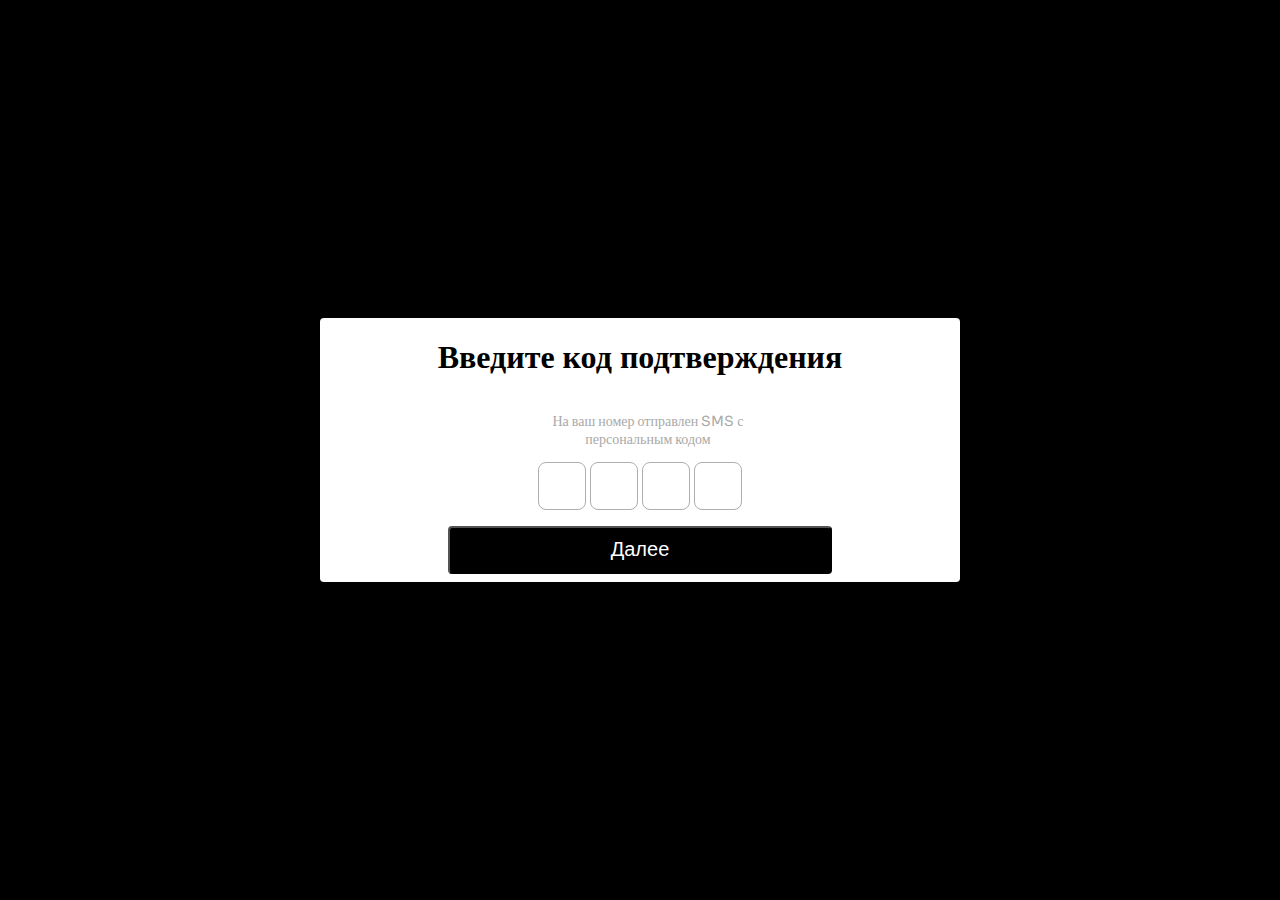
==== index1.html @ 4990d453 "feat: finished second and third pages" ====
<!doctype html>
<html lang="en">
<head>
    <meta charset="UTF-8">
    <meta name="viewport"
          content="width=device-width, user-scalable=no, initial-scale=1.0, maximum-scale=1.0, minimum-scale=1.0">
    <meta http-equiv="X-UA-Compatible" content="ie=edge">
    <title>Document</title>
    <link rel="stylesheet" href="style.css">
</head>
<body>
    <div class="container">
        <h1>Введите код подтверждения  </h1>
            <div class="div-of-p">
                <p class="second-p">На ваш номер отправлен SMS с персональным кодом</p>
            </div>

            <div>
                <input class="second-input">
                <input class="second-input">
                <input class="second-input">
                <input class="second-input">
            </div>

        <a href="#"><button>Далее</button></a>
    </div>

</body>
</html>
---- style.css ----
@import url('https://fonts.googleapis.com/css2?family=Sora:wght@300&display=swap');

*{box-sizing: border-box}
body{
    background-color: black;
    padding: 0;
    margin: 0;
    display: flex;
    justify-content: center;
    height: 100vh;
    align-items: center;
}
h1{
    text-align: center;
}
.container{
    width: 640px;
    height: 264px;
    background-color: white;
    text-align: center;
    border-radius: 4px;
    /*display: flex;*/
    /*justify-content: center;*/
    /*align-items: center;*/
    /*flex-direction: column;*/
}
p{
    /*background-color: green;*/
    font-family: 'Sora';
    font-style: normal;
    font-weight: 400;
    font-size: 14px;
    line-height: 18px;
    display: flex;
    align-items: center;
    color: #000000;
    margin-left: 16px;
}
button{
    /*display: block;*/
    /*margin: 0 auto;   */
    width: 384px;
    height: 48px;
    background-color: black;
    color: white;
    font-size: 20px;
    margin-top: 16px;
    border-radius: 4px;
}
.first-input{
    /*margin-left: 16px;*/
    width: 608px;
    height: 48px;
}
.second-input{
    width: 48px;
    height: 48px;
}
.second-p{
    /*display: inline;*/
    color: #A9A9A9;
}

.div-of-p{
    display: flex;
    justify-content: center;
    width: 256px;
    /*background-color:green;*/
    margin-left: auto;
    margin-right: auto;
}
input{
    border-radius: 12px;
}

.second-input{
    font-size: 24px;
    text-align: center;
}

.third-container{
    width: 664px;
    height: 576px;
    background-color: white;
    text-align: center;
    /*display: flex;*/
}
.third-h1{
    font-family: 'Sora';
    font-style: normal;
    font-weight: 600;
    font-size: 16px;
    line-height: 20px;
    display: flex;
    align-items: center;

    color: #000000;
}
.third-p{
    font-family: 'Sora';
    font-style: normal;
    font-weight: 400;
    font-size: 14px;
}
.person{
    width: 200px;
    height: 48px;
    margin-left: 8px;
    margin-top: 16px;
}
.date{
    width: 200px;
    height: 48px;
    margin-left: 8px;
}
.live{
    width: 408px;
    height: 48px;
    margin-left: 8px;
    margin-top: 16px;
}
input{
    font-family: 'Sora';
    font-style: normal;
    font-weight: 400;
    font-size: 14px;
    color: #DADADA;
    border: 0.5px solid #AEAEAE;
    border-radius: 8px;
    padding-left: 10px;
}
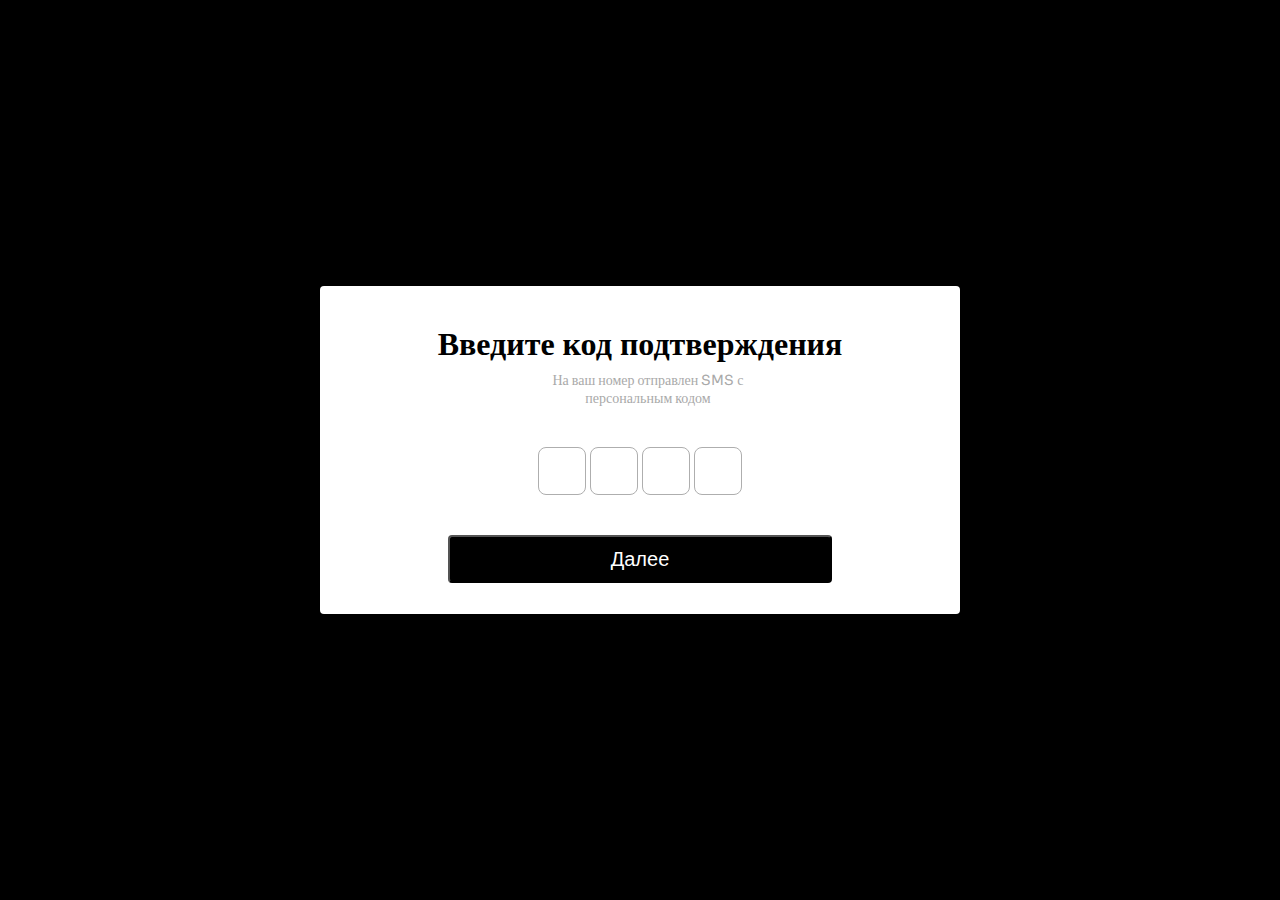
==== commit 6e208f5e: "feat: finished all and third pages" ====
--- a/index1.html
+++ b/index1.html
@@ -9,19 +9,17 @@
     <link rel="stylesheet" href="style.css">
 </head>
 <body>
-    <div class="container">
-        <h1>Введите код подтверждения  </h1>
+    <div class="second-container">
+        <h1 class="second-h1">Введите код подтверждения  </h1>
             <div class="div-of-p">
                 <p class="second-p">На ваш номер отправлен SMS с персональным кодом</p>
             </div>
-
             <div>
                 <input class="second-input">
                 <input class="second-input">
                 <input class="second-input">
                 <input class="second-input">
             </div>
-
         <a href="#"><button>Далее</button></a>
     </div>
 
--- a/style.css
+++ b/style.css
@@ -1,11 +1,12 @@
 
 @import url('https://fonts.googleapis.com/css2?family=Sora:wght@300&display=swap');
 
-*{box-sizing: border-box}
+*{box-sizing: border-box;
+    padding:0;
+    margin:0;
+}
 body{
     background-color: black;
-    padding: 0;
-    margin: 0;
     display: flex;
     justify-content: center;
     height: 100vh;
@@ -13,6 +14,17 @@
 }
 h1{
     text-align: center;
+}
+.first-p{
+    margin-top: 16px;
+}
+
+.first-h1{
+    margin-top: 40px;
+    line-height: 20px;
+}
+.second-h1{
+    margin-top: 40px;
 }
 .container{
     width: 640px;
@@ -25,6 +37,21 @@
     /*align-items: center;*/
     /*flex-direction: column;*/
 }
+
+.second-container{
+    width: 640px;
+    height: 328px;
+    background-color: white;
+    text-align: center;
+    border-radius: 4px;
+
+    /*display: flex;*/
+    /*justify-content: center;*/
+    /*align-items: center;*/
+    /*flex-direction: column;*/
+}
+
+
 p{
     /*background-color: green;*/
     font-family: 'Sora';
@@ -45,21 +72,24 @@
     background-color: black;
     color: white;
     font-size: 20px;
-    margin-top: 16px;
+    margin-top: 40px;
     border-radius: 4px;
 }
 .first-input{
     /*margin-left: 16px;*/
     width: 608px;
     height: 48px;
+    padding-left: 16px;
+    margin-top: 8px;
 }
 .second-input{
     width: 48px;
     height: 48px;
+    margin-top: 40px;
 }
 .second-p{
-    /*display: inline;*/
     color: #A9A9A9;
+    margin-top: 8px;
 }
 
 .div-of-p{
@@ -94,14 +124,22 @@
     line-height: 20px;
     display: flex;
     align-items: center;
-
+    margin-left: 25px;
     color: #000000;
+    margin-top: 40px;
 }
 .third-p{
     font-family: 'Sora';
     font-style: normal;
     font-weight: 400;
     font-size: 14px;
+    line-height: 18px;
+    margin-left: 25px;
+    margin-top: 20px;
+}
+.third-p2{
+    margin-top: 16px;
+    margin-left: 25px;
 }
 .person{
     width: 200px;
@@ -129,4 +167,10 @@
     border: 0.5px solid #AEAEAE;
     border-radius: 8px;
     padding-left: 10px;
-}+}
+button:hover{
+    background-color: #AEAEAE;
+    color: black;
+    transition-duration: 0.5s;
+    cursor: pointer;
+}
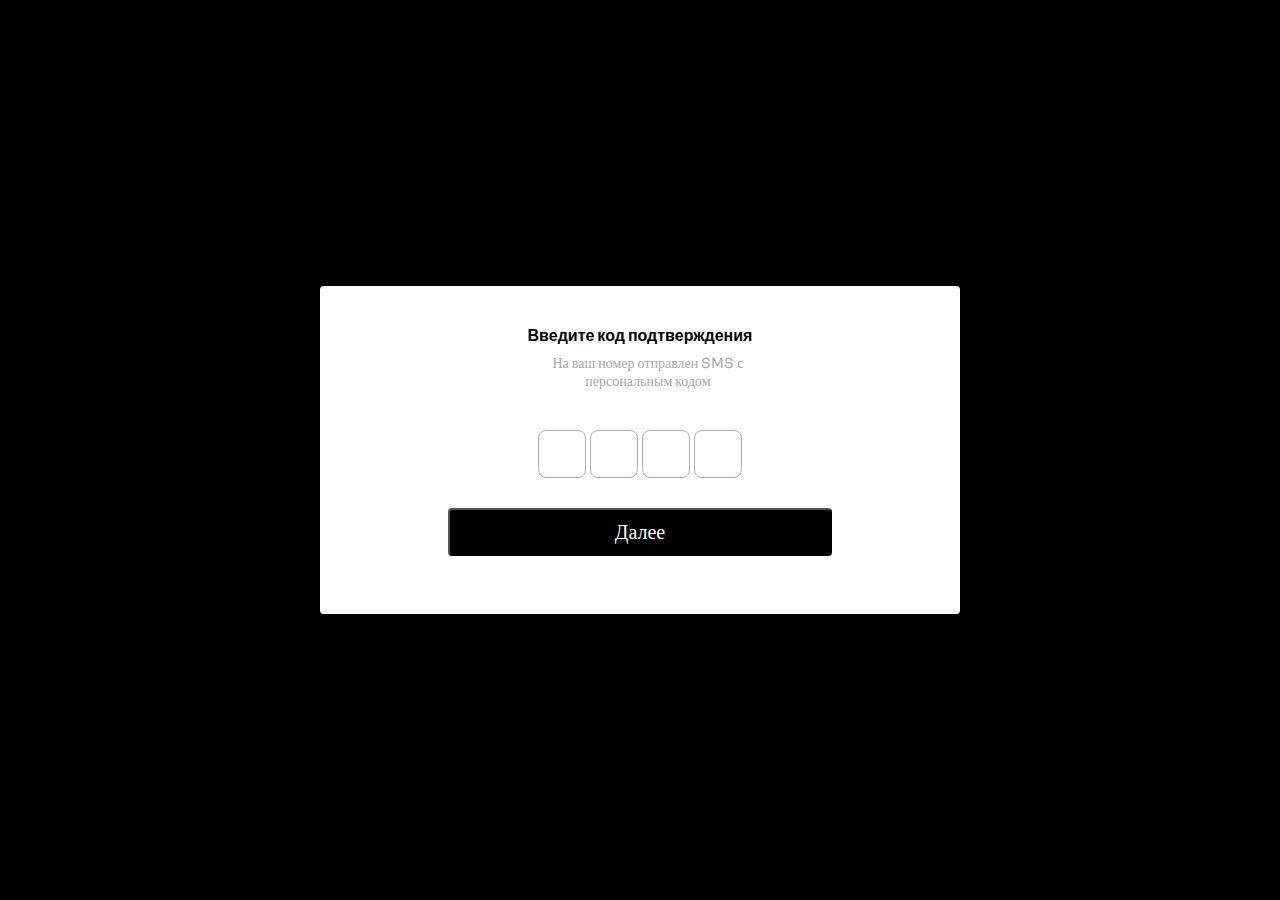
==== commit a6f12a8d: "feat: added href link" ====
--- a/index1.html
+++ b/index1.html
@@ -15,12 +15,12 @@
                 <p class="second-p">На ваш номер отправлен SMS с персональным кодом</p>
             </div>
             <div>
-                <input class="second-input">
-                <input class="second-input">
-                <input class="second-input">
-                <input class="second-input">
+                <input class="second-input m3">
+                <input class="second-input m3">
+                <input class="second-input m3">
+                <input class="second-input m3">
             </div>
-        <a href="#"><button>Далее</button></a>
+        <a href="index2.html"><button>Далее</button></a>
     </div>
 
 </body>
--- a/style.css
+++ b/style.css
@@ -1,5 +1,6 @@
 
 @import url('https://fonts.googleapis.com/css2?family=Sora:wght@300&display=swap');
+@import url('https://fonts.googleapis.com/css2?family=Sofia&display=swap');
 
 *{box-sizing: border-box;
     padding:0;
@@ -12,9 +13,25 @@
     height: 100vh;
     align-items: center;
 }
+select{
+    border-radius:4px;
+    font-family: 'Sora',sans-serif;
+    font-style: normal;
+    font-weight: 400;
+    font-size: 14px;
+    color: #A9A9A9;
+    border: 0.5px solid #AEAEAE;
+    padding-left: 10px;
+    background-color: white;
+    padding-right: 50px;
+
+}
+
 h1{
     text-align: center;
 }
+
+
 .first-p{
     margin-top: 16px;
 }
@@ -22,9 +39,18 @@
 .first-h1{
     margin-top: 40px;
     line-height: 20px;
+    font-family: Sora,sans-serif;
+    font-style: normal;
+    font-weight: 600;
+    font-size: 16px;
 }
 .second-h1{
     margin-top: 40px;
+    line-height: 20px;
+    font-family: 'Sora',sans-serif;
+    font-style: normal;
+    font-weight: 600;
+    font-size: 16px;
 }
 .container{
     width: 640px;
@@ -32,10 +58,6 @@
     background-color: white;
     text-align: center;
     border-radius: 4px;
-    /*display: flex;*/
-    /*justify-content: center;*/
-    /*align-items: center;*/
-    /*flex-direction: column;*/
 }
 
 .second-container{
@@ -44,16 +66,10 @@
     background-color: white;
     text-align: center;
     border-radius: 4px;
-
-    /*display: flex;*/
-    /*justify-content: center;*/
-    /*align-items: center;*/
-    /*flex-direction: column;*/
 }
 
 
 p{
-    /*background-color: green;*/
     font-family: 'Sora';
     font-style: normal;
     font-weight: 400;
@@ -64,6 +80,12 @@
     color: #000000;
     margin-left: 16px;
 }
+
+.m3{
+    font-family: Sofia;
+}
+
+
 button{
     /*display: block;*/
     /*margin: 0 auto;   */
@@ -72,8 +94,9 @@
     background-color: black;
     color: white;
     font-size: 20px;
-    margin-top: 40px;
+    margin-top: 30px;
     border-radius: 4px;
+    font-family: Sora;
 }
 .first-input{
     /*margin-left: 16px;*/
@@ -116,8 +139,15 @@
     text-align: center;
     /*display: flex;*/
 }
+
+.fourth-container{
+    width: 664px;
+    height: 608px;
+    background-color: white;
+    text-align: center;
+}
 .third-h1{
-    font-family: 'Sora';
+    font-family: Sora;
     font-style: normal;
     font-weight: 600;
     font-size: 16px;
@@ -147,6 +177,21 @@
     margin-left: 8px;
     margin-top: 16px;
 }
+
+.person1{
+    width: 408px;
+    height: 48px;
+    margin-left: 8px;
+    margin-top: 16px;
+}
+
+.person2{
+    width: 304px;
+    height: 48px;
+    margin-left: 8px;
+    margin-top: 16px;
+}
+
 .date{
     width: 200px;
     height: 48px;
@@ -158,12 +203,18 @@
     margin-left: 8px;
     margin-top: 16px;
 }
+.live1{
+    width: 625px;
+    height: 48px;
+    margin-left: 8px;
+    margin-top: 16px;
+}
 input{
     font-family: 'Sora';
     font-style: normal;
     font-weight: 400;
     font-size: 14px;
-    color: #DADADA;
+    color: black;
     border: 0.5px solid #AEAEAE;
     border-radius: 8px;
     padding-left: 10px;
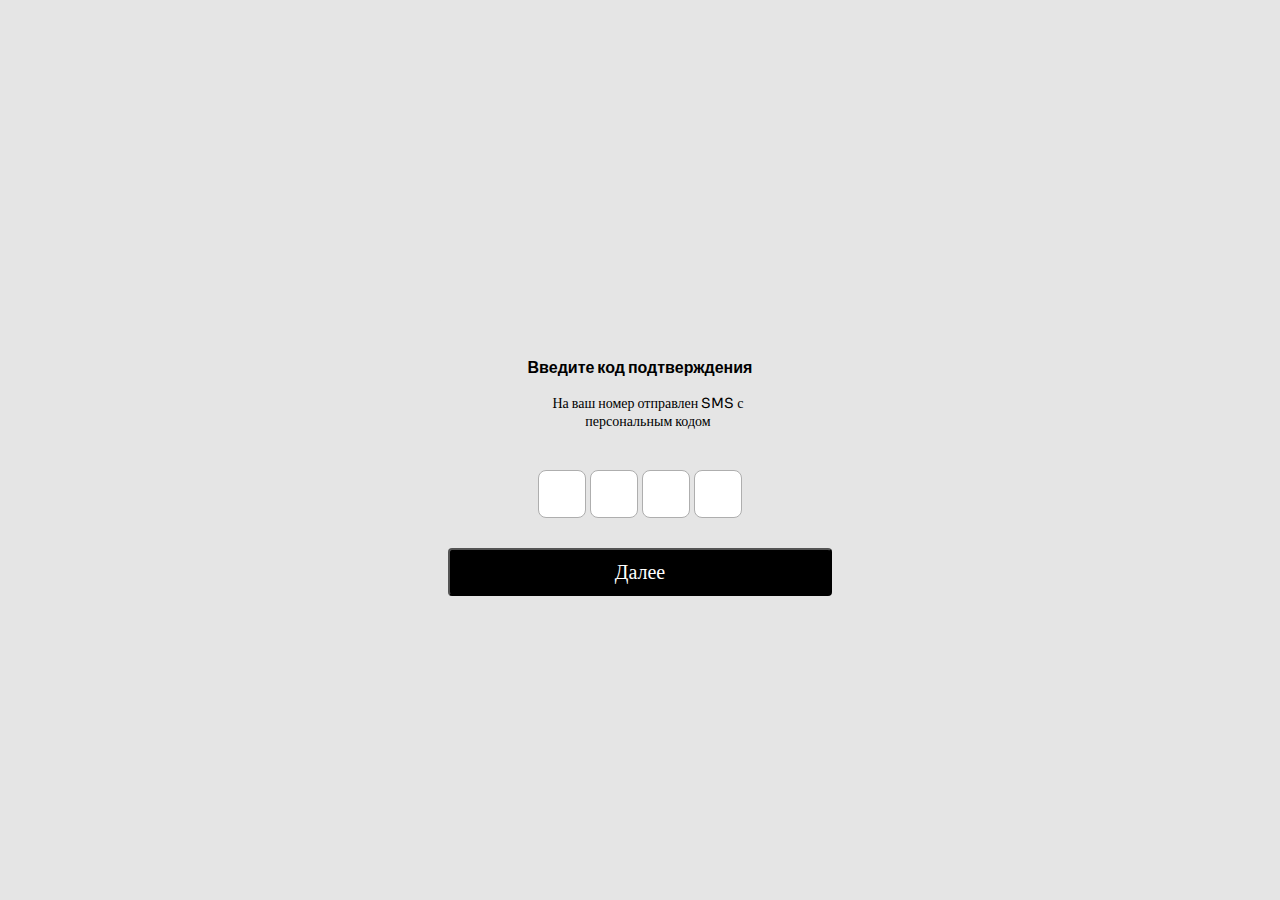
==== commit fa973785: "feat: start mobile version adding classes to pages" ====
--- a/index1.html
+++ b/index1.html
@@ -9,10 +9,10 @@
     <link rel="stylesheet" href="style.css">
 </head>
 <body>
-    <div class="second-container">
+    <div class="container-m">
         <h1 class="second-h1">Введите код подтверждения  </h1>
             <div class="div-of-p">
-                <p class="second-p">На ваш номер отправлен SMS с персональным кодом</p>
+                <p class="first-p-m">На ваш номер отправлен SMS с персональным кодом</p>
             </div>
             <div>
                 <input class="second-input m3">
@@ -20,7 +20,7 @@
                 <input class="second-input m3">
                 <input class="second-input m3">
             </div>
-        <a href="index2.html"><button>Далее</button></a>
+        <a href="#"><button class="first-buttom-m">Далее</button></a>
     </div>
 
 </body>
--- a/style.css
+++ b/style.css
@@ -7,7 +7,7 @@
     margin:0;
 }
 body{
-    background-color: black;
+    background-color: #E5E5E5;
     display: flex;
     justify-content: center;
     height: 100vh;
@@ -225,3 +225,46 @@
     transition-duration: 0.5s;
     cursor: pointer;
 }
+
+.first-h1-m{
+    margin-top: 40px;
+    line-height: 20px;
+    font-family: Sora,sans-serif;
+    font-style: normal;
+    font-weight: 600;
+    font-size: 18px;
+    /*background-color: blueviolet;*/
+    width: 138px;
+}
+
+.container-m{
+    width: 400px;
+    height: 264px;
+    background-color: #E5E5E5;
+    text-align: center;
+    border-radius: 4px;
+}
+
+.container-m-third{
+    width: 400px;
+    height: 200vh;
+    background-color: black;
+    text-align: center;
+    border-radius: 4px;
+}
+
+.first-p-m{
+    margin-top: 16px;
+}
+
+#buttom{
+    width: 95%;
+}
+
+.first-input-m{
+    /*margin-left: 16px;*/
+    width: 370px;
+    height: 48px;
+    padding-left: 16px;
+    margin-top: 8px;
+}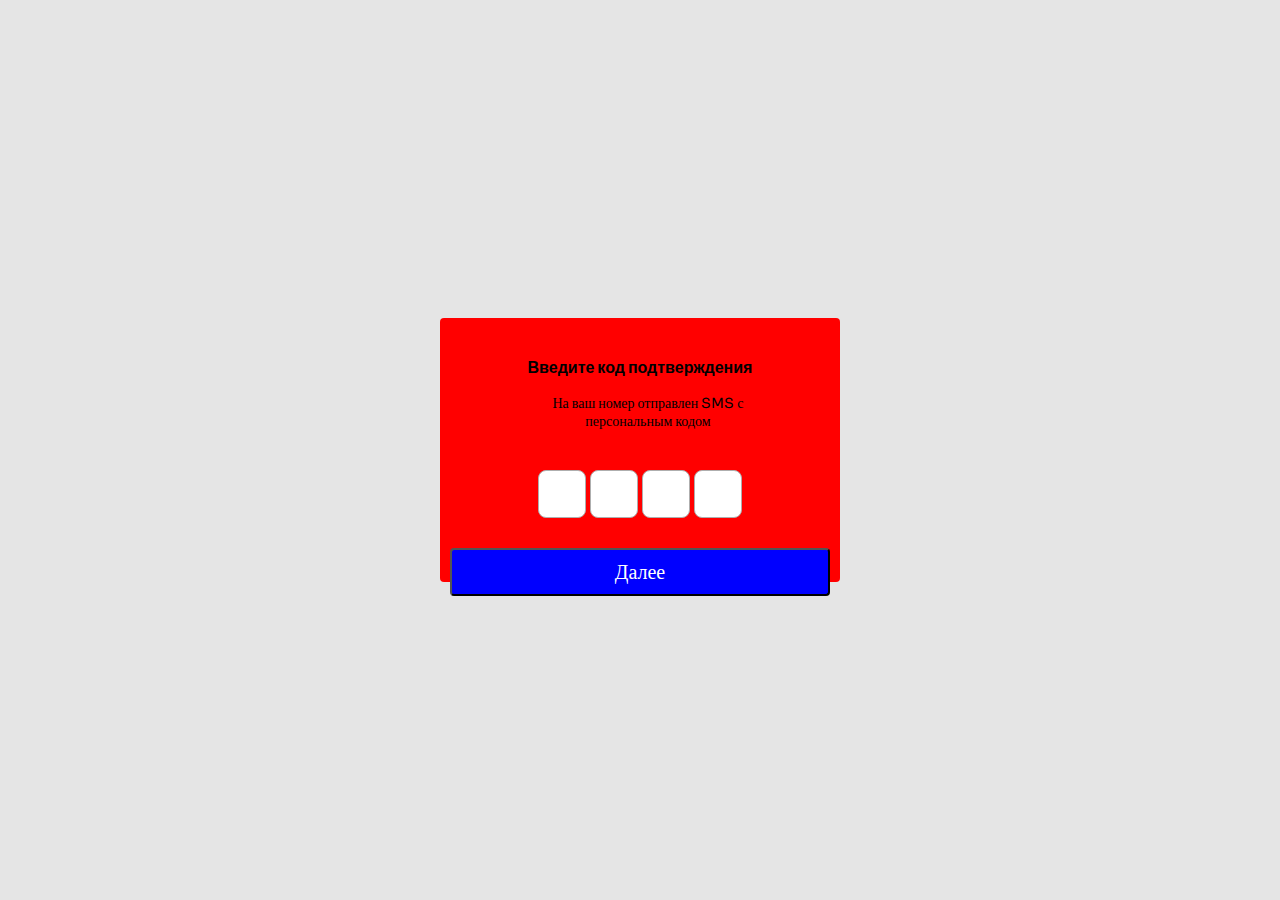
==== commit c794ec06: "feat: added id to buttom" ====
--- a/index1.html
+++ b/index1.html
@@ -9,8 +9,8 @@
     <link rel="stylesheet" href="style.css">
 </head>
 <body>
-    <div class="container-m">
-        <h1 class="second-h1">Введите код подтверждения  </h1>
+    <div class="container-m" style="background: red">
+        <h1 class="second-h1" >Введите код подтверждения  </h1>
             <div class="div-of-p">
                 <p class="first-p-m">На ваш номер отправлен SMS с персональным кодом</p>
             </div>
@@ -20,7 +20,7 @@
                 <input class="second-input m3">
                 <input class="second-input m3">
             </div>
-        <a href="#"><button class="first-buttom-m">Далее</button></a>
+        <a href="#"><button class="first-buttom-m" id="buttom">Далее</button></a>
     </div>
 
 </body>
--- a/style.css
+++ b/style.css
@@ -259,6 +259,7 @@
 
 #buttom{
     width: 95%;
+    background-color: blue;
 }
 
 .first-input-m{
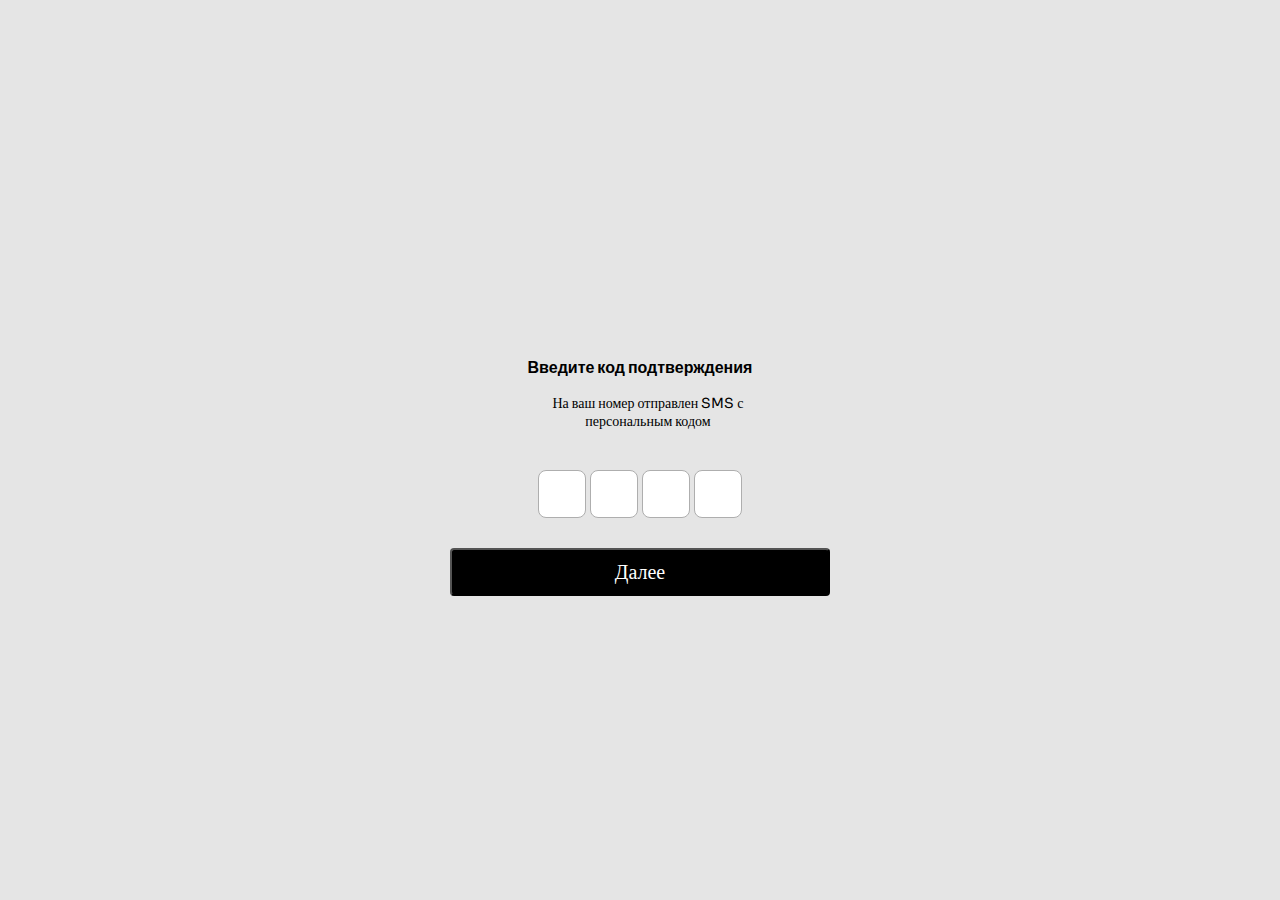
==== commit 4aef6749: "feat: added id to buttom after change bg color of container in another also" ====
--- a/index1.html
+++ b/index1.html
@@ -9,7 +9,7 @@
     <link rel="stylesheet" href="style.css">
 </head>
 <body>
-    <div class="container-m" style="background: red">
+    <div class="container-m">
         <h1 class="second-h1" >Введите код подтверждения  </h1>
             <div class="div-of-p">
                 <p class="first-p-m">На ваш номер отправлен SMS с персональным кодом</p>
--- a/style.css
+++ b/style.css
@@ -259,7 +259,7 @@
 
 #buttom{
     width: 95%;
-    background-color: blue;
+    /*background-color: blue;*/
 }
 
 .first-input-m{
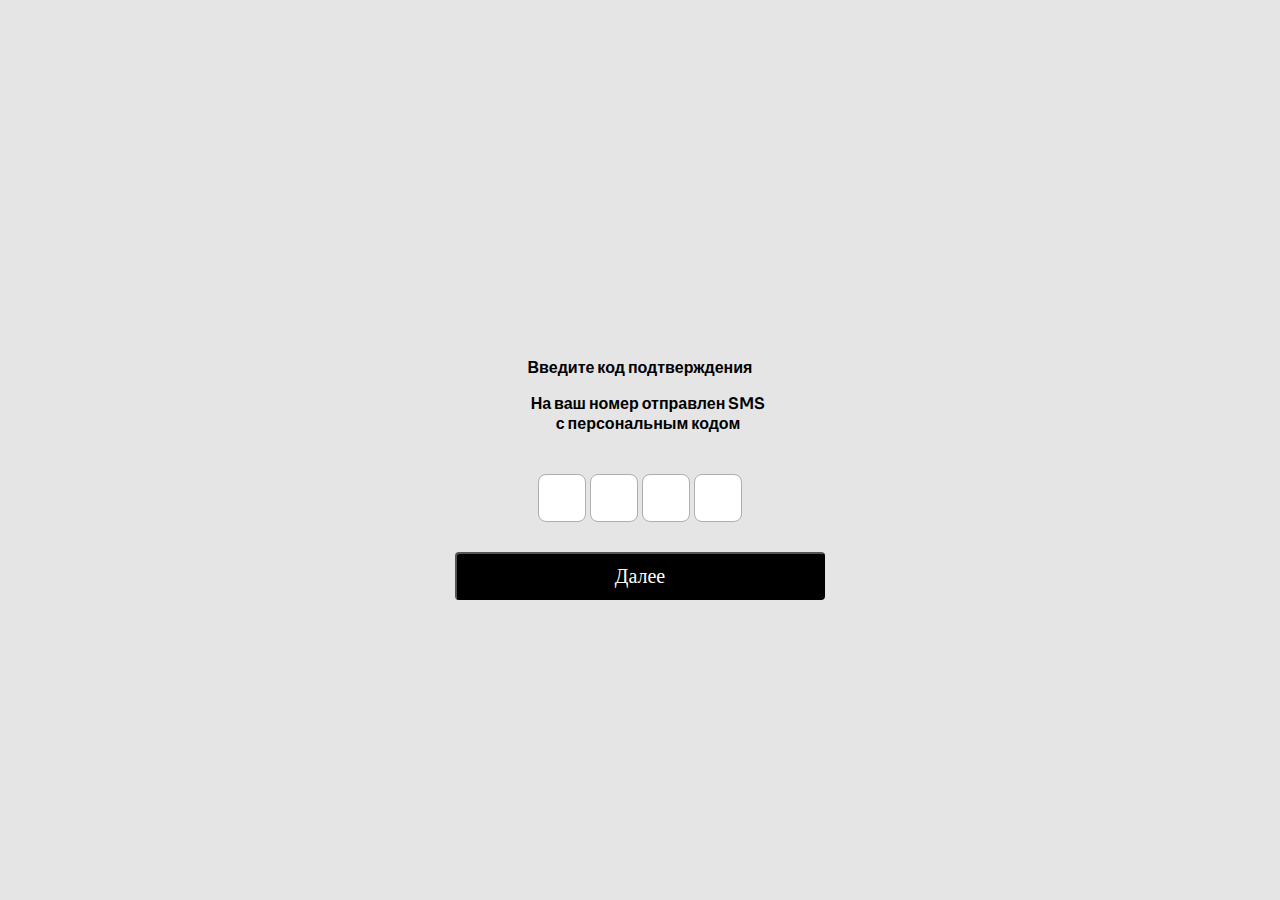
==== commit 8aad5a09: "feat: finished second time" ====
--- a/index1.html
+++ b/index1.html
@@ -20,7 +20,7 @@
                 <input class="second-input m3">
                 <input class="second-input m3">
             </div>
-        <a href="#"><button class="first-buttom-m" id="buttom">Далее</button></a>
+        <a href="index2.html"><button class="first-buttom-m" id="buttom">Далее</button></a>
     </div>
 
 </body>
--- a/style.css
+++ b/style.css
@@ -1,21 +1,23 @@
-
 @import url('https://fonts.googleapis.com/css2?family=Sora:wght@300&display=swap');
 @import url('https://fonts.googleapis.com/css2?family=Sofia&display=swap');
 
-*{box-sizing: border-box;
-    padding:0;
-    margin:0;
-}
-body{
+* {
+    box-sizing: border-box;
+    padding: 0;
+    margin: 0;
+}
+
+body {
     background-color: #E5E5E5;
+    min-height: 100vh;
     display: flex;
     justify-content: center;
-    height: 100vh;
     align-items: center;
 }
-select{
-    border-radius:4px;
-    font-family: 'Sora',sans-serif;
+
+select {
+    border-radius: 4px;
+    font-family: 'Sora', sans-serif;
     font-style: normal;
     font-weight: 400;
     font-size: 14px;
@@ -24,35 +26,35 @@
     padding-left: 10px;
     background-color: white;
     padding-right: 50px;
-
-}
-
-h1{
-    text-align: center;
-}
-
-
-.first-p{
-    margin-top: 16px;
-}
-
-.first-h1{
-    margin-top: 40px;
-    line-height: 20px;
-    font-family: Sora,sans-serif;
-    font-style: normal;
-    font-weight: 600;
-    font-size: 16px;
-}
-.second-h1{
-    margin-top: 40px;
-    line-height: 20px;
-    font-family: 'Sora',sans-serif;
-    font-style: normal;
-    font-weight: 600;
-    font-size: 16px;
-}
-.container{
+}
+
+h1 {
+    text-align: center;
+}
+
+.first-p {
+    margin-top: 16px;
+}
+
+.first-h1 {
+    margin-top: 40px;
+    line-height: 20px;
+    font-family: Sora, sans-serif;
+    font-style: normal;
+    font-weight: 600;
+    font-size: 16px;
+}
+
+.second-h1 {
+    margin-top: 40px;
+    line-height: 20px;
+    font-family: 'Sora', sans-serif;
+    font-style: normal;
+    font-weight: 600;
+    font-size: 16px;
+}
+
+.container {
     width: 640px;
     height: 264px;
     background-color: white;
@@ -60,7 +62,7 @@
     border-radius: 4px;
 }
 
-.second-container{
+.second-container {
     width: 640px;
     height: 328px;
     background-color: white;
@@ -69,8 +71,8 @@
 }
 
 
-p{
-    font-family: 'Sora';
+p {
+    font-family: 'Sora', sans-serif;
     font-style: normal;
     font-weight: 400;
     font-size: 14px;
@@ -81,12 +83,11 @@
     margin-left: 16px;
 }
 
-.m3{
+.m3 {
     font-family: Sofia;
 }
 
-
-button{
+button {
     /*display: block;*/
     /*margin: 0 auto;   */
     width: 384px;
@@ -98,24 +99,27 @@
     border-radius: 4px;
     font-family: Sora;
 }
-.first-input{
+
+.first-input {
     /*margin-left: 16px;*/
     width: 608px;
     height: 48px;
     padding-left: 16px;
     margin-top: 8px;
 }
-.second-input{
+
+.second-input {
     width: 48px;
     height: 48px;
     margin-top: 40px;
 }
-.second-p{
+
+.second-p {
     color: #A9A9A9;
     margin-top: 8px;
 }
 
-.div-of-p{
+.div-of-p {
     display: flex;
     justify-content: center;
     width: 256px;
@@ -123,16 +127,17 @@
     margin-left: auto;
     margin-right: auto;
 }
-input{
+
+input {
     border-radius: 12px;
 }
 
-.second-input{
+.second-input {
     font-size: 24px;
     text-align: center;
 }
 
-.third-container{
+.third-container {
     width: 664px;
     height: 576px;
     background-color: white;
@@ -140,13 +145,14 @@
     /*display: flex;*/
 }
 
-.fourth-container{
+.fourth-container {
     width: 664px;
     height: 608px;
     background-color: white;
     text-align: center;
 }
-.third-h1{
+
+.third-h1 {
     font-family: Sora;
     font-style: normal;
     font-weight: 600;
@@ -158,7 +164,8 @@
     color: #000000;
     margin-top: 40px;
 }
-.third-p{
+
+.third-p {
     font-family: 'Sora';
     font-style: normal;
     font-weight: 400;
@@ -167,50 +174,55 @@
     margin-left: 25px;
     margin-top: 20px;
 }
-.third-p2{
+
+.third-p2 {
     margin-top: 16px;
     margin-left: 25px;
 }
-.person{
+
+.person {
     width: 200px;
     height: 48px;
     margin-left: 8px;
     margin-top: 16px;
 }
 
-.person1{
+.person1 {
     width: 408px;
     height: 48px;
     margin-left: 8px;
     margin-top: 16px;
 }
 
-.person2{
+.person2 {
     width: 304px;
     height: 48px;
     margin-left: 8px;
     margin-top: 16px;
 }
 
-.date{
+.date {
     width: 200px;
     height: 48px;
     margin-left: 8px;
 }
-.live{
+
+.live {
     width: 408px;
     height: 48px;
     margin-left: 8px;
     margin-top: 16px;
 }
-.live1{
+
+.live1 {
     width: 625px;
     height: 48px;
     margin-left: 8px;
     margin-top: 16px;
 }
-input{
-    font-family: 'Sora';
+
+input {
+    font-family: 'Sora',sans-serif;
     font-style: normal;
     font-weight: 400;
     font-size: 14px;
@@ -218,26 +230,28 @@
     border: 0.5px solid #AEAEAE;
     border-radius: 8px;
     padding-left: 10px;
-}
-button:hover{
+    height: 48px;
+}
+
+button:hover {
     background-color: #AEAEAE;
     color: black;
     transition-duration: 0.5s;
     cursor: pointer;
 }
 
-.first-h1-m{
-    margin-top: 40px;
-    line-height: 20px;
-    font-family: Sora,sans-serif;
+.first-h1-m {
+    margin-top: 40px;
+    line-height: 20px;
+    font-family: Sora, sans-serif;
     font-style: normal;
     font-weight: 600;
     font-size: 18px;
     /*background-color: blueviolet;*/
-    width: 138px;
-}
-
-.container-m{
+    width: 148px;
+}
+
+.container-m {
     width: 400px;
     height: 264px;
     background-color: #E5E5E5;
@@ -245,27 +259,83 @@
     border-radius: 4px;
 }
 
-.container-m-third{
-    width: 400px;
-    height: 200vh;
-    background-color: black;
-    text-align: center;
-    border-radius: 4px;
-}
-
-.first-p-m{
-    margin-top: 16px;
-}
-
-#buttom{
-    width: 95%;
+.first-p-m {
+    margin-top: 16px;
+}
+
+#buttom {
+    width: 370px;
+    margin-left: auto;
+    margin-right: auto;
+    /*background-color: yellow;*/
     /*background-color: blue;*/
 }
 
-.first-input-m{
+.first-input-m {
     /*margin-left: 16px;*/
     width: 370px;
     height: 48px;
     padding-left: 16px;
     margin-top: 8px;
-}+}
+select{
+    width: 370px;
+    height: 48px;
+    border-radius: 10px;
+}
+
+.container-third-html-m {
+    width: 360px;
+    height: 925px;
+    /*background-color: green;*/
+    padding: 10px 10px 50px 10px;
+    display: flex;
+    flex-direction: column;
+    padding-top: 50px;
+}
+.container-third-html-m input {
+    height: 48px;
+}
+.container-third-html-m label {
+    font-size: 16px;
+    font-weight: normal;
+    margin: 10px 0 10px 0;
+}
+.container-third-html-m  h1, h2 {
+    font-family: 'Sora', sans-serif;
+    font-style: normal;
+    font-weight: 600;
+    font-size: 18px;
+    line-height: 23px;
+    text-align: left;
+}
+.container-third-html-m h2 {
+    font-size: 16px;
+    margin: 20px 0 20px 0;
+}
+p, label {
+    font-family: 'Sora', sans-serif;
+    font-style: normal;
+    font-weight: 600;
+    font-size: 16px;
+    line-height: 20px;
+}
+
+first-buttom-m{
+    width: 370px;
+    /*background-color: yellow;*/
+}
+
+
+
+
+
+
+
+
+
+
+
+
+
+
